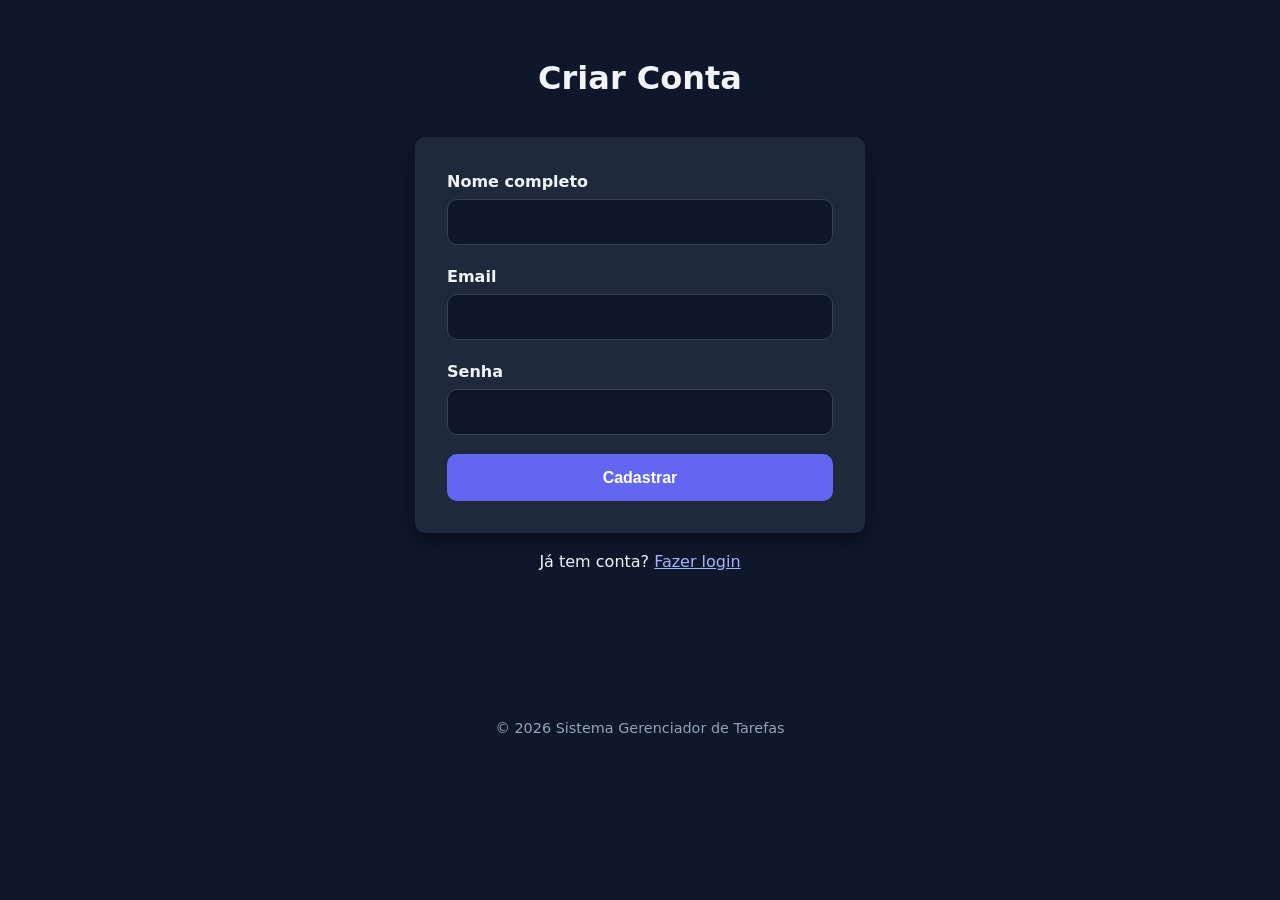
==== pages/cadastro.html @ 6698c611 "Add files via upload Versão final módulo HTML5 e CSS3" ====
<!DOCTYPE html>
<html lang="pt-BR">

<head>
    <meta charset="UTF-8">
    <meta name="viewport" content="width=device-width, initial-scale=1.0">
    <title>Cadastro - Sistema de Tarefas</title>
    <link rel="stylesheet" href="../css/estilos.css">
</head>

<body>

    <main class="container">
        <h1>Criar Conta</h1>

        <form action="#" method="post">
            <label for="nome">Nome completo</label>
            <input type="text" id="nome" name="nome" autocomplete="name" required>

            <label for="email">Email</label>
            <input type="email" id="email" name="email" autocomplete="email" required>

            <label for="senha">Senha</label>
            <input type="password" id="senha" name="senha" autocomplete="new-password" required>

            <button type="submit">Cadastrar</button>
        </form>

        <p class="texto-centro margem-top">
            Já tem conta?
            <a href="../index.html" class="link-secundario">
                Fazer login
            </a>
        </p>
    </main>

    <footer>
        <p>© 2026 Sistema Gerenciador de Tarefas</p>
    </footer>

</body>

</html>
---- css/estilos.css ----
:root {
    --cor-primaria: #6366f1;
    --cor-secundaria: #4f46e5;
    --cor-sucesso: #22c55e;
    --cor-perigo: #ef4444;

    --cor-fundo: #0f172a;
    --cor-card: #1e293b;
    --cor-texto: #f1f5f9;
    --borda: #334155;

    --radius: 10px;
    --sombra: 0 8px 20px rgba(0, 0, 0, 0.4);
}

/* RESET */
* {
    box-sizing: border-box;
}

body {
    margin: 0;
    font-family: 'Segoe UI', system-ui, sans-serif;
    background: var(--cor-fundo);
    color: var(--cor-texto);
    line-height: 1.6;
}

/* CONTAINER */
.container {
    max-width: 1100px;
    margin: auto;
    padding: 2rem 1rem;
}

h1 {
    text-align: center;
    margin-bottom: 2rem;
    font-size: 2rem;
}

/* NAVBAR */
header {
    background: var(--cor-card);
    border-bottom: 1px solid var(--borda);
    box-shadow: var(--sombra);
}

nav {
    max-width: 1100px;
    margin: auto;
    padding: 1rem;
}

.menu {
    list-style: none;
    display: flex;
    justify-content: space-between;
    align-items: center;
    padding: 0;
    margin: 0;
}

.menu li {
    list-style: none;
}

nav a {
    text-decoration: none;
    color: var(--cor-primaria);
    font-weight: 600;
    transition: 0.2s;
}

nav a:hover {
    color: #a5b4fc;
}

/* FOCO ACESSÍVEL */
a:focus,
button:focus {
    outline: 2px solid var(--cor-primaria);
    outline-offset: 2px;
}

/* FORMULÁRIOS */
form {
    background: var(--cor-card);
    padding: 2rem;
    border-radius: var(--radius);
    box-shadow: var(--sombra);
    max-width: 450px;
    margin: auto;
}

label {
    font-weight: 600;
    display: block;
    margin-bottom: 0.3rem;
}

input,
textarea {
    width: 100%;
    padding: 0.8rem;
    margin-bottom: 1.2rem;
    border-radius: var(--radius);
    border: 1px solid var(--borda);
    font-size: 1rem;
    background: #0f172a;
    color: var(--cor-texto);
}

input:focus,
textarea:focus {
    outline: none;
    border: 1px solid var(--cor-primaria);
    box-shadow: 0 0 0 3px rgba(99, 102, 241, 0.3);
}

button {
    width: 100%;
    padding: 0.9rem;
    border-radius: var(--radius);
    border: none;
    background: var(--cor-primaria);
    color: white;
    font-size: 1rem;
    font-weight: bold;
    cursor: pointer;
    transition: 0.2s;
}

button:hover {
    background: var(--cor-secundaria);
}

/* UTILITÁRIOS */
.texto-centro {
    text-align: center;
}

.margem-top {
    margin-top: 1rem;
}

.link-secundario {
    color: #a5b4fc;
}

/* CARDS */
.grid {
    display: grid;
    gap: 1.5rem;
}

.card {
    background: var(--cor-card);
    padding: 1.5rem;
    border-radius: var(--radius);
    box-shadow: var(--sombra);
    border: 1px solid var(--borda);
    transition: 0.2s;
}

.card:hover {
    transform: translateY(-3px);
}

.card a {
    color: var(--cor-primaria);
    font-weight: bold;
    text-decoration: none;
}

.card a:hover {
    text-decoration: underline;
}

/* STATUS */
.status-pendente {
    color: var(--cor-perigo);
    font-weight: bold;
}

.status-concluida {
    color: var(--cor-sucesso);
    font-weight: bold;
}

/* IMAGENS FLUIDAS */
img {
    max-width: 100%;
    height: auto;
}

/* RESPONSIVO */
@media (min-width: 768px) {
    .grid {
        grid-template-columns: repeat(2, 1fr);
    }
}

/* REDUZIR ANIMAÇÕES (ACESSIBILIDADE) */
@media (prefers-reduced-motion: reduce) {
    * {
        transition: none !important;
        transform: none !important;
    }
}

footer {
    text-align: center;
    padding: 2rem 1rem;
    margin-top: 3rem;
    font-size: 0.9rem;
    color: #94a3b8;
}
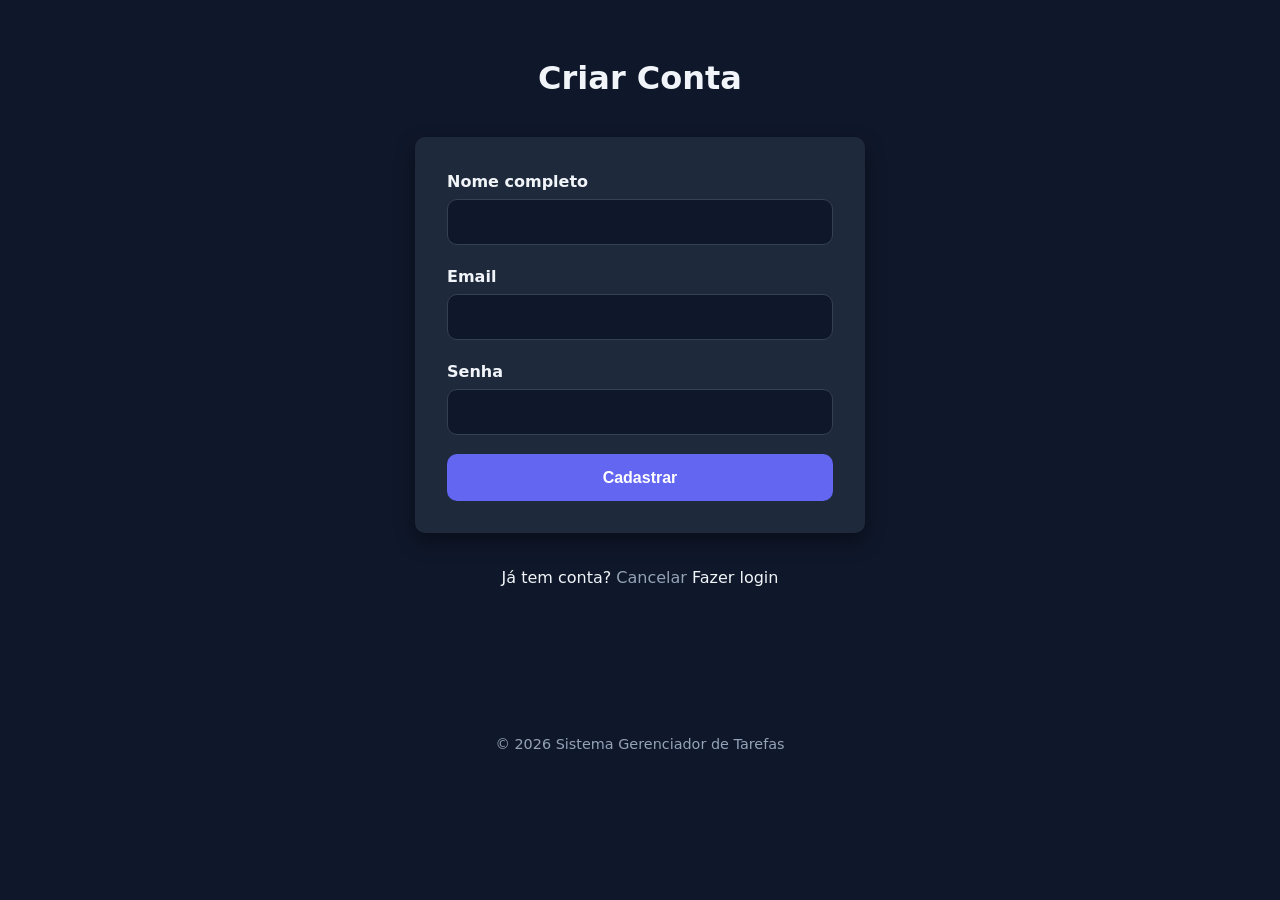
==== commit 78918670: "Add files via upload Atualização módulo 3 JavaScript" ====
--- a/pages/cadastro.html
+++ b/pages/cadastro.html
@@ -28,8 +28,8 @@
 
         <p class="texto-centro margem-top">
             Já tem conta?
-            <a href="../index.html" class="link-secundario">
-                Fazer login
+            <a href="../index.html" class="btn-cancelar">Cancelar</a>
+            Fazer login
             </a>
         </p>
     </main>
@@ -37,7 +37,7 @@
     <footer>
         <p>© 2026 Sistema Gerenciador de Tarefas</p>
     </footer>
-
+    <script src="../js/script.js"></script>
 </body>
 
 </html>
--- a/css/estilos.css
+++ b/css/estilos.css
@@ -215,4 +215,47 @@
     margin-top: 3rem;
     font-size: 0.9rem;
     color: #94a3b8;
+}
+
+/* NOTIFICAÇÃO */
+.notificacao {
+    position: fixed;
+    top: 20px;
+    right: 20px;
+    padding: 1rem 1.5rem;
+    color: white;
+    border-radius: 8px;
+    font-weight: bold;
+    box-shadow: 0 5px 15px rgba(0, 0, 0, 0.3);
+    z-index: 999;
+}
+
+.btn-cancelar {
+    display: inline-block;
+    margin-top: 1rem;
+    color: #94a3b8;
+    text-decoration: none;
+}
+
+.btn-cancelar:hover {
+    color: white;
+}
+
+.btn-voltar {
+    display: inline-block;
+    margin-bottom: 1rem;
+    color: var(--cor-primaria);
+    text-decoration: none;
+    font-weight: bold;
+}
+
+/* STATUS */
+.status-pendente {
+    color: var(--cor-perigo);
+    font-weight: bold;
+}
+
+.status-concluida {
+    color: var(--cor-sucesso);
+    font-weight: bold;
 }
